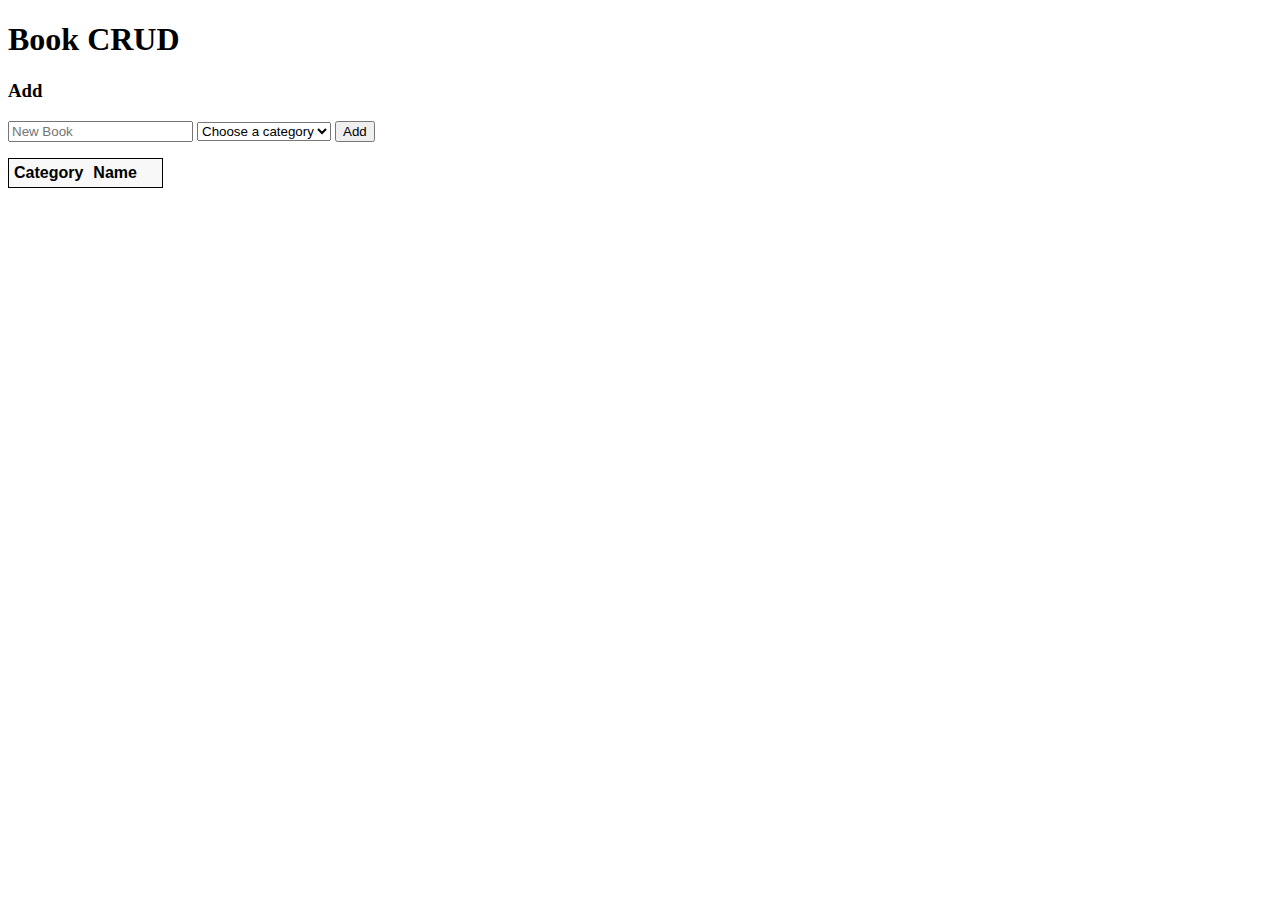
==== wwwroot/index.html @ a09af75f "Refactored project for dependency injection ; added client-side." ====
<!DOCTYPE html>
<html>

<head>
    <meta charset="UTF-8">
    <title>Book CRUD</title>
    <link rel="stylesheet" href="css/site.css" />
</head>

<body>
    <h1>Book CRUD</h1>
    <h3>Add</h3>
    <form action="javascript:void(0);" method="POST" onsubmit="addItem()">
        <input type="text" id="add-name" placeholder="New Book">
        <select id="add-category">
            <option value="" disabled selected>Choose a category</option>
            <option value="0">Biography</option>
            <option value="1">Textbook</option>
            <option value="2">Tension</option>
            <option value="3">History</option>
            <option value="4">Science</option>
            <option value="5">Philosophy</option>
        </select>
        <input type="submit" value="Add">
    </form>

    <div id="editForm">
        <h3>Edit</h3>
        <form action="javascript:void(0);" onsubmit="updateItem()">
            <input type="hidden" id="edit-id">
            <input type="text" id="edit-name">
            <select id="edit-category">
                <option value="" disabled selected>Choose a category</option>
                <option value="0">Biography</option>
                <option value="1">Textbook</option>
                <option value="2">Tension</option>
                <option value="3">History</option>
                <option value="4">Science</option>
                <option value="5">Philosophy</option>
            </select>
            <input type="submit" value="Save">
            <a onclick="closeInput()" aria-label="Close">&#10006;</a>
        </form>
    </div>

    <p id="counter"></p>

    <table>
        <tr>
            <th>Category</th>
            <th>Name</th>
            <th></th>
            <th></th>
        </tr>
        <tbody id="books"></tbody>
    </table>

    <script src="js/site.js" asp-append-version="true"></script>
    <script type="text/javascript">
        getItems();
    </script>
</body>

</html>
---- wwwroot/css/site.css ----
input[type='submit'],
button,
[aria-label] {
    cursor: pointer;
}

#editForm {
    display: none;
}

table {
    font-family: Arial, sans-serif;
    border: 1px solid;
    border-collapse: collapse;
}

th {
    background-color: #f8f8f8;
    padding: 5px;
}

td {
    border: 1px solid;
    padding: 5px;
}
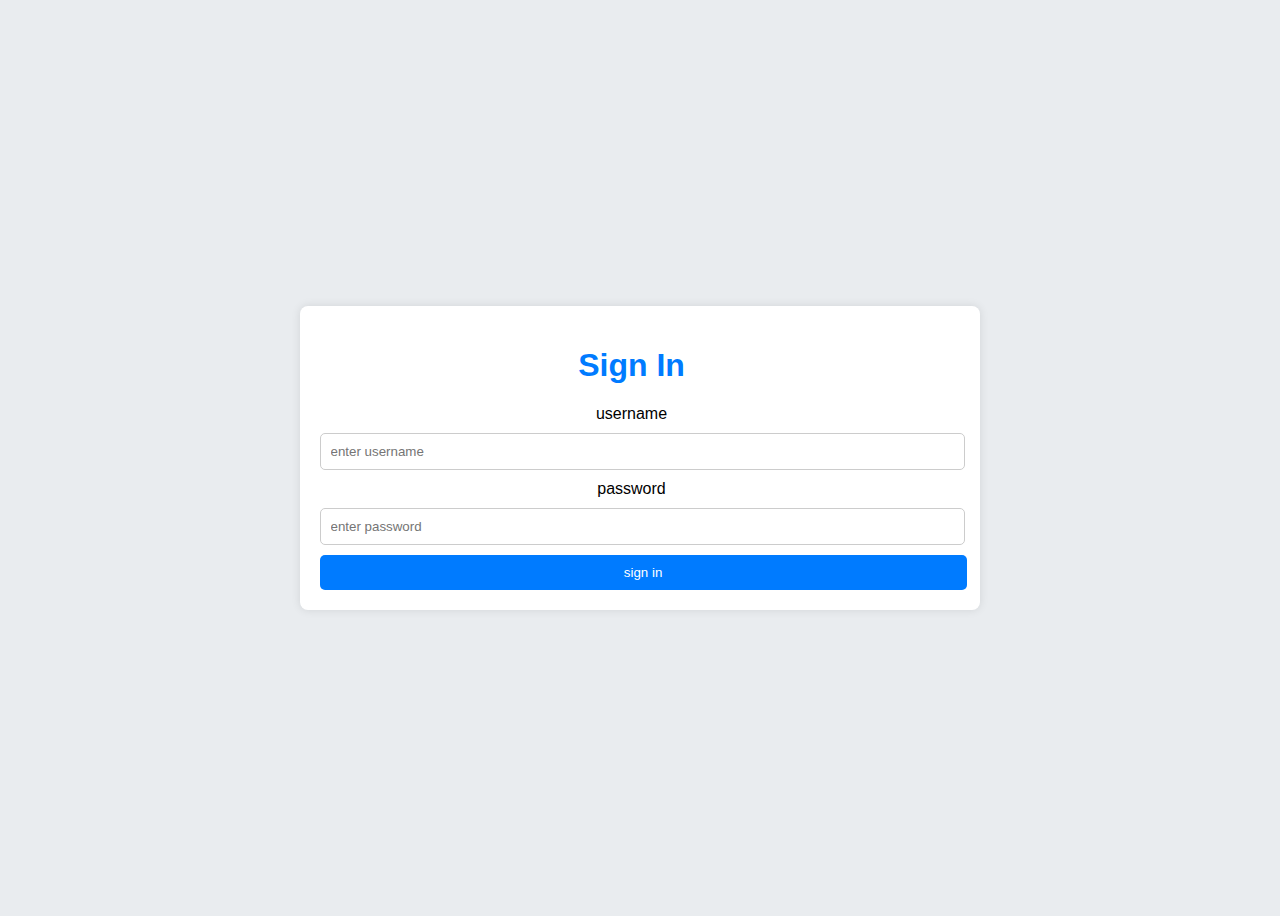
==== commit 2af32543: "Final Submission: Full .NET Core Project (Server & Client)" ====
--- a/wwwroot/index.html
+++ b/wwwroot/index.html
@@ -1,64 +1,26 @@
 <!DOCTYPE html>
-<html>
+<html lang="en">
 
 <head>
     <meta charset="UTF-8">
-    <title>Book CRUD</title>
-    <link rel="stylesheet" href="css/site.css" />
+    <meta name="viewport" content="width=device-width, initial-scale=1.0">
+    <link rel="stylesheet" href="./css/login.css">
+    <title>Document</title>
 </head>
 
 <body>
-    <h1>Book CRUD</h1>
-    <h3>Add</h3>
-    <form action="javascript:void(0);" method="POST" onsubmit="addItem()">
-        <input type="text" id="add-name" placeholder="New Book">
-        <select id="add-category">
-            <option value="" disabled selected>Choose a category</option>
-            <option value="0">Biography</option>
-            <option value="1">Textbook</option>
-            <option value="2">Tension</option>
-            <option value="3">History</option>
-            <option value="4">Science</option>
-            <option value="5">Philosophy</option>
-        </select>
-        <input type="submit" value="Add">
-    </form>
-
-    <div id="editForm">
-        <h3>Edit</h3>
-        <form action="javascript:void(0);" onsubmit="updateItem()">
-            <input type="hidden" id="edit-id">
-            <input type="text" id="edit-name">
-            <select id="edit-category">
-                <option value="" disabled selected>Choose a category</option>
-                <option value="0">Biography</option>
-                <option value="1">Textbook</option>
-                <option value="2">Tension</option>
-                <option value="3">History</option>
-                <option value="4">Science</option>
-                <option value="5">Philosophy</option>
-            </select>
-            <input type="submit" value="Save">
-            <a onclick="closeInput()" aria-label="Close">&#10006;</a>
-        </form>
+    <div class="login-container">
+        <h1>Sign In</h1>
+        <from>
+            <label for="">username</label>
+            <input type="text" id="name" placeholder="enter username">
+            <label>password</label>
+            <input type="password" id="passWord" placeholder="enter password">
+            <button onclick="toSend()">sign in</button>
+        </from>
     </div>
-
-    <p id="counter"></p>
-
-    <table>
-        <tr>
-            <th>Category</th>
-            <th>Name</th>
-            <th></th>
-            <th></th>
-        </tr>
-        <tbody id="books"></tbody>
-    </table>
-
-    <script src="js/site.js" asp-append-version="true"></script>
-    <script type="text/javascript">
-        getItems();
-    </script>
 </body>
 
+<script src="./js/login.js"></script>
+
 </html>--- a/wwwroot/css/login.css
+++ b/wwwroot/css/login.css
@@ -0,0 +1,43 @@
+body {
+    font-family: Arial, sans-serif;
+    background-color: #e9ecef;
+    display: flex;
+    justify-content: center;
+    align-items: center;
+    height: 100vh;
+}
+
+.login-container {
+    background: white;
+    padding: 20px;
+    border-radius: 8px;
+    box-shadow: 0px 0px 10px rgba(0, 0, 0, 0.1);
+    text-align: center;
+    padding-right: 37px;
+}
+
+h1 {
+    color: #007bff;
+}
+
+input {
+    width: 100%;
+    padding: 10px;
+    margin: 10px 0;
+    border: 1px solid #ccc;
+    border-radius: 5px;
+}
+
+button {
+    background: #007bff;
+    color: white;
+    border: none;
+    padding: 10px 15px;
+    cursor: pointer;
+    border-radius: 5px;
+    width: 103.7%;
+}
+
+button:hover {
+    background: #0056b3;
+}
